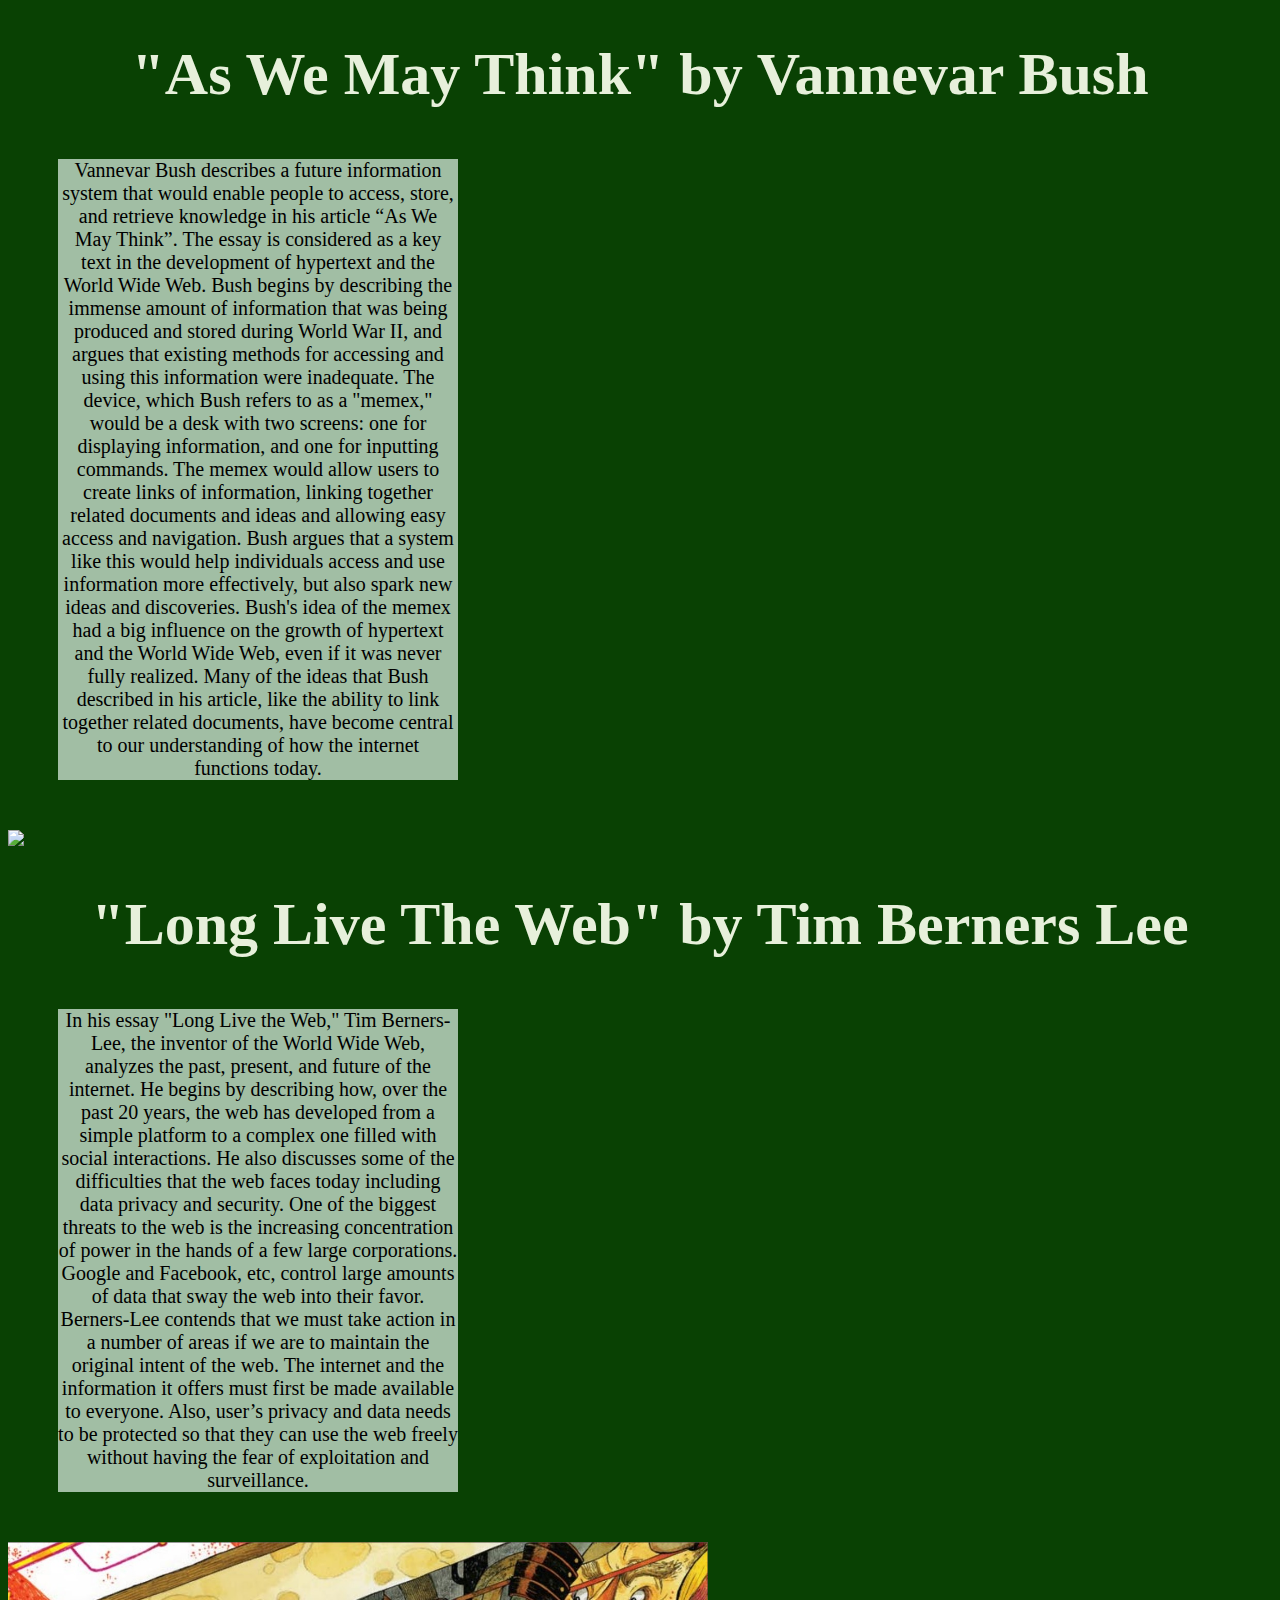
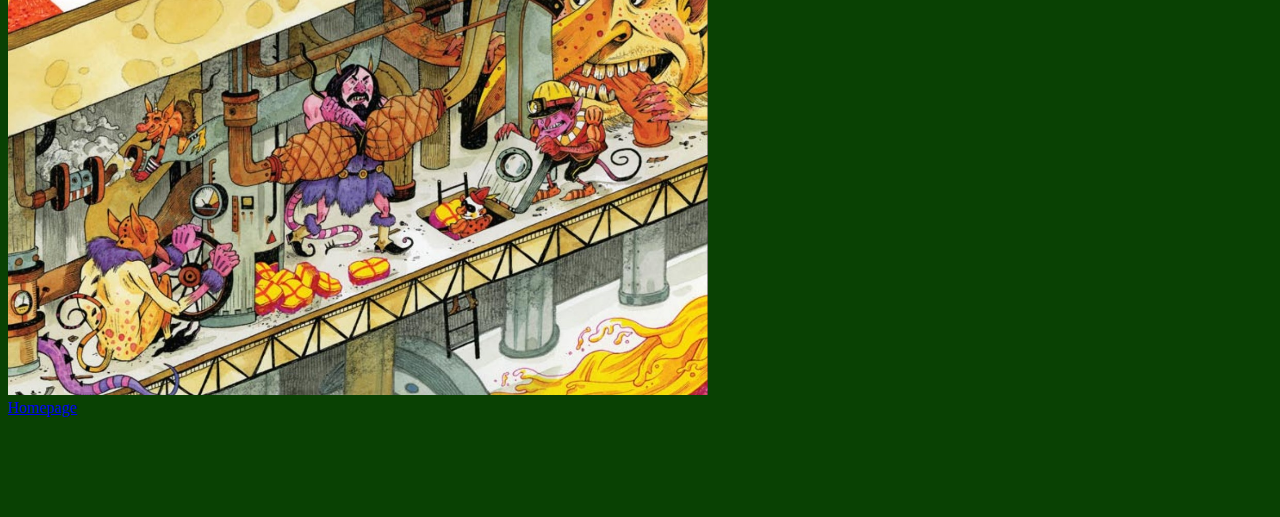
==== WEEK 1/week1.html @ 5f3ccff4 "updated project" ====
<!DOCTYPE html>
<html>
<head>
    <title>Week 1</title>
    <link rel="stylesheet" href="style1.css" >
</head>
<body>
    <h1> 
        "As We May Think" by Vannevar Bush
    </h1>

    <p>
        Vannevar Bush describes a future information system that would enable people to access, store, and retrieve knowledge in his article “As We May Think”.  The essay is considered as a key text in the development of hypertext and the World Wide Web. Bush begins by describing the immense amount of information that was being produced and stored during World War II, and argues that existing methods for accessing and using this information were inadequate.
        The device, which Bush refers to as a "memex," would be a desk with two screens: one for displaying information, and one for inputting commands. The memex would allow users to create links of information, linking together related documents and ideas and allowing easy access and navigation. Bush argues that a system like this would help individuals access and use information more effectively, but also spark new ideas and discoveries.
        Bush's idea of the memex had a big influence on the growth of hypertext and the World Wide Web, even if it was never fully realized. Many of the ideas that Bush described in his article, like the ability to link together related documents, have become central to our understanding of how the internet functions today.   
    </p>
    
    <img style="width:600px"src="../images/aswemaythink.jpg"/>
    

    <h1>
        "Long Live The Web" by Tim Berners Lee
    </h1>
    <p>
        In his essay "Long Live the Web," Tim Berners-Lee, the inventor of the World Wide Web, analyzes the past, present, and future of the internet. He begins by describing how, over the past 20 years, the web has developed from a simple platform to a complex one filled with social interactions. He also discusses some of the difficulties that the web faces today including data privacy and security.
One of the biggest threats to the web is the increasing concentration of power in the hands of a few large corporations. Google and Facebook, etc, control large amounts of data that sway the web into their favor. Berners-Lee contends that we must take action in a number of areas if we are to maintain the original intent of the web. The internet and the information it offers must first be made available to everyone. Also, user’s privacy and data needs to be protected so that they can use the web freely without having the fear of exploitation and surveillance.
</p>
<img src="../images/longlivetheweb.jpg"style= "width:700px" />
<br>
<a href="../index.html">Homepage</a>
    </p>
</body>
</html>
---- WEEK 1/style1.css ----
h1 {
    text-align: center;
    font-style: Sans-serif;
    font-size: 60px;
    color: #e7f0db;
    
    
}
body {
    background-color: #094103;
}


p {
    display:flex;
    background-color: rgb(161, 190, 164);
    text-align: center;
    font-style: Sans-serif;
    font-size: 20px;
    justify-content: space-around;
    flex-direction: column;
    width: 400px;
    margin: 50px;
}
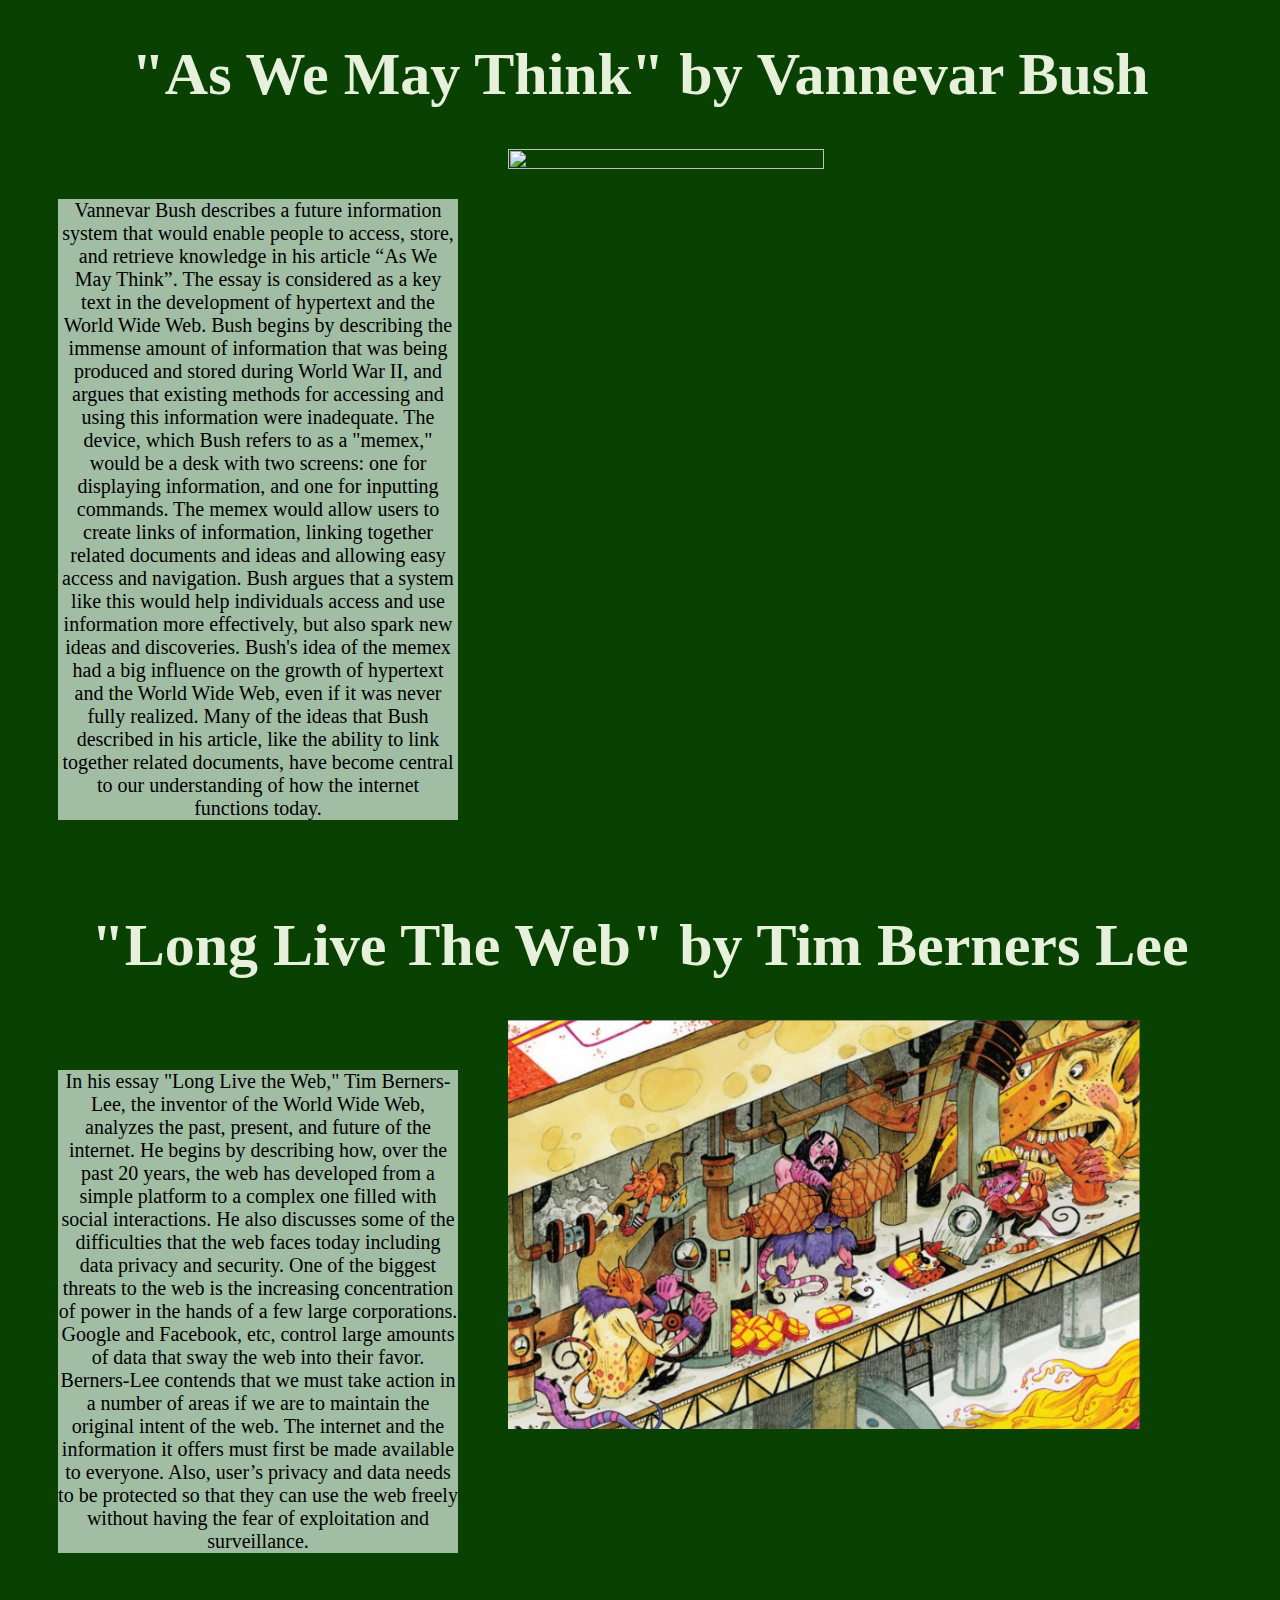
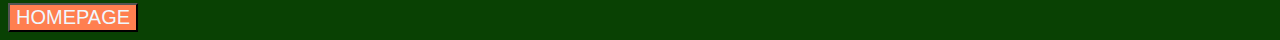
==== commit ccb7782f: "update" ====
--- a/WEEK 1/week1.html
+++ b/WEEK 1/week1.html
@@ -8,26 +8,30 @@
     <h1> 
         "As We May Think" by Vannevar Bush
     </h1>
-
+    <div style="display:flex;">
     <p>
         Vannevar Bush describes a future information system that would enable people to access, store, and retrieve knowledge in his article “As We May Think”.  The essay is considered as a key text in the development of hypertext and the World Wide Web. Bush begins by describing the immense amount of information that was being produced and stored during World War II, and argues that existing methods for accessing and using this information were inadequate.
         The device, which Bush refers to as a "memex," would be a desk with two screens: one for displaying information, and one for inputting commands. The memex would allow users to create links of information, linking together related documents and ideas and allowing easy access and navigation. Bush argues that a system like this would help individuals access and use information more effectively, but also spark new ideas and discoveries.
-        Bush's idea of the memex had a big influence on the growth of hypertext and the World Wide Web, even if it was never fully realized. Many of the ideas that Bush described in his article, like the ability to link together related documents, have become central to our understanding of how the internet functions today.   
+        Bush's idea of the memex had a big influence on the growth of hypertext and the World Wide Web, even if it was never fully realized. Many of the ideas that Bush described in his article, like the ability to link together related documents, have become central to our understanding of how the internet functions today.
+          
     </p>
-    
-    <img style="width:600px"src="../images/aswemaythink.jpg"/>
-    
+    <img style="width:50%; height:50%" src="../images/aswemaythink.jpg"/>
+    </div>
 
     <h1>
         "Long Live The Web" by Tim Berners Lee
     </h1>
+    <div style="display:flex;">
     <p>
         In his essay "Long Live the Web," Tim Berners-Lee, the inventor of the World Wide Web, analyzes the past, present, and future of the internet. He begins by describing how, over the past 20 years, the web has developed from a simple platform to a complex one filled with social interactions. He also discusses some of the difficulties that the web faces today including data privacy and security.
 One of the biggest threats to the web is the increasing concentration of power in the hands of a few large corporations. Google and Facebook, etc, control large amounts of data that sway the web into their favor. Berners-Lee contends that we must take action in a number of areas if we are to maintain the original intent of the web. The internet and the information it offers must first be made available to everyone. Also, user’s privacy and data needs to be protected so that they can use the web freely without having the fear of exploitation and surveillance.
 </p>
-<img src="../images/longlivetheweb.jpg"style= "width:700px" />
-<br>
-<a href="../index.html">Homepage</a>
-    </p>
+
+<img style="width:50%; height:50%" src="../images/longlivetheweb.jpg"/>
+</div>
+
+<button type="button" onclick="location.href='https://aadrita65.github.io/';">HOMEPAGE</button>
+
+
 </body>
 </html>--- a/WEEK 1/style1.css
+++ b/WEEK 1/style1.css
@@ -22,4 +22,8 @@
     width: 400px;
     margin: 50px;
 }
-
+button{
+ font-size: 20px;
+ color: aliceblue;
+ background-color: coral;
+}
